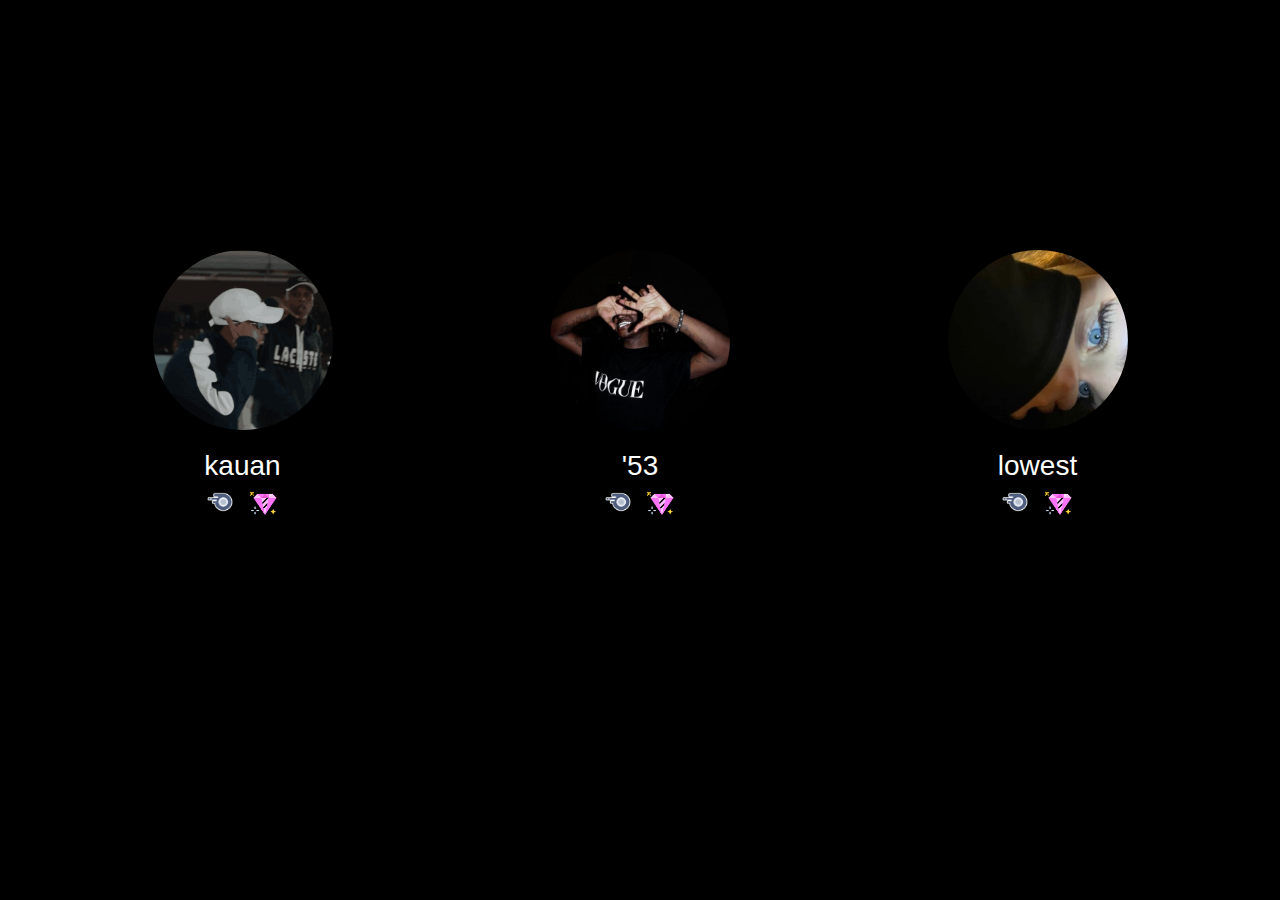
==== estelionatario.html @ f5b0b4f6 "Add files via upload" ====
<!DOCTYPE html>
<html lang="pt-br">
<head>
  <meta charset="UTF-8">
  <meta name="viewport" content="width=device-width, initial-scale=1.0">
  <title>Perfis Discord</title>
  <link rel="stylesheet" href="style.css">
  <link href="https://fonts.googleapis.com/css2?family=Merriweather:ital,wght@0,300;0,400;0,700;0,900;1,300;1,400;1,700;1,900&family=Teko:wght@300..700&display=swap" rel="stylesheet">
  <link rel="stylesheet" href="styles.css">
  <link rel="stylesheet" href="https://cdnjs.cloudflare.com/ajax/libs/font-awesome/6.0.0-beta3/css/all.min.css">
</head>
<body>
  <audio id="background-music" src="song/song.mp3" autoplay loop></audio>
</head>
<body>
  <div class="container">
    <div class="profile left">
      <div class="avatar">
        <img src="fotodoshomi/a_997e1c8abaee23e5df6f3419f816f40a.gif" alt="Avatar 1">
      </div>
      <div class="name">
        <a href="https://discord.gg/bocadefumo" target="_blank">kauan</a>
      </div>
      <div class="badges">
        <img src="fotodoshomi/nitro-badge.png" alt="Nitro Badge">
        <img src="fotodoshomi/booster-badge.png" alt="Booster Badge">
      </div>
    </div>

    <div class="profile right">
      <div class="avatar">
        <img src="fotodoshomi/7bc319a3282da147520174b00b020ae6.png" alt="Avatar 2">
      </div>
      <div class="name">
        <a href="https://discord.gg/bocadefumo" target="_blank">'53</a>
      </div>
      <div class="badges">
        <img src="fotodoshomi/nitro-badge.png" alt="Nitro Badge">
        <img src="fotodoshomi/booster-badge.png" alt="Booster Badge">
      </div>
    </div>

    <div class="profile bottom">
      <div class="avatar">
        <img src="fotodoshomi/d1674ef726de0de442815b965cc3ba9e.png" alt="Avatar 3">
      </div>
      <div class="name">
        <a href="https://discord.gg/bocadefumo" target="_blank">lowest</a>
      </div>
      <div class="badges">
        <img src="fotodoshomi/nitro-badge.png" alt="Nitro Badge">
        <img src="fotodoshomi/booster-badge.png" alt="Booster Badge">
      </div>
    </div>
  </div>
</body>
</html>
---- style.css ----
/* Resetando margens e padding */
* {
    margin: 0;
    padding: 0;
    box-sizing: border-box;
  }
  
  /* Estilo do fundo da página */
  body {
    background-color: #000000; /* Fundo preto */
    font-family: Arial, sans-serif;
    display: flex;
    justify-content: center;
    align-items: center;
    height: 100vh;
    color: white;
    overflow: hidden;
  }
  
  /* Container para os perfis */
  .container {
    display: flex;
    justify-content: space-evenly; /* Distribui os perfis uniformemente */
    align-items: center;
    width: 100%; /* Largura total */
    height: 80%; /* Ajustando altura do container */
  }
  
  /* Perfil geral */
  .profile {
    text-align: center;
    display: flex;
    flex-direction: column;
    align-items: center;
    transition: transform 0.3s ease-in-out;
    width: 250px; /* Largura maior do perfil */
    height: 400px; /* Altura maior do perfil */
    margin: 0 30px; /* Adicionando espaçamento entre os perfis */
  }
  
  .profile:hover {
    transform: scale(1.1);
  }
  
  /* Avatar do perfil */
  .avatar {
    width: 180px; /* Tamanho maior do avatar */
    height: 180px; /* Tamanho maior do avatar */
    margin-bottom: 20px;
    border-radius: 50%;
    overflow: hidden;
  }
  
  .avatar img {
    width: 100%;
    height: 100%;
    object-fit: cover;
    transition: transform 0.3s ease-in-out;
  }
  
  .avatar:hover img {
    transform: scale(1.1);
  }
  
  /* Nome do perfil */
  .name a {
    font-size: 28px; /* Tamanho maior do nome */
    color: #fff;
    text-decoration: none;
    margin-bottom: 20px;
    transition: color 0.3s ease;
  }
  
  .name a:hover {
    color: #000000;
  }
  
  /* Badges do perfil */
  .badges img {
    width: 30px; /* Tamanho menor das badges */
    margin: 5px;
  }
  
  /* Ajuste para o perfil da esquerda */
  .left {
    align-self: center; /* Alinha o perfil da esquerda no centro vertical */
  }
  
  /* Ajuste para o perfil da direita */
  .right {
    align-self: center; /* Alinha o perfil da direita no centro vertical */
  }
  
  /* Ajuste para o perfil da parte inferior */
  .bottom {
    align-self: center; /* Centraliza o perfil de baixo */
  }
  .reveal-button {
    background-color: #000000; /* Cor de fundo do botão */
    border: 2px solid #000000; /* Bordas com cor azul */
    padding: 20px 40px; /* Tamanho do botão */
    font-size: 24px; /* Tamanho da fonte */
    color: white; /* Cor do texto */
    font-family: 'Arial', sans-serif;
    text-transform: uppercase; /* Texto em letras maiúsculas */
    cursor: pointer; /* Cursor de ponteiro */
    border-radius: 10px; /* Bordas arredondadas */
    transition: all 0.3s ease-in-out; /* Transição suave para efeitos de hover */
}

.reveal-button:hover {
    background-color: #000000; /* Muda a cor de fundo ao passar o mouse */
    color: black; /* Muda a cor do texto ao passar o mouse */
    transform: scale(1.1); /* Aumenta o tamanho do botão ao passar o mouse */
    box-shadow: 0px 10px 20px rgba(0, 0, 0, 0.5); /* Sombra com efeito de brilho azul */
}

.reveal-button:active {
    transform: scale(1.05); /* Efeito de pressionar o botão */
    box-shadow: 0px 5px 10px rgba(0, 0, 0, 0.7); /* Sombra mais intensa ao clicar */
}

/* Estilo do texto que acompanha o botão */
.reveal-text {
    font-size: 18px;
    color: #ffffff;
    margin-top: 20px;
}
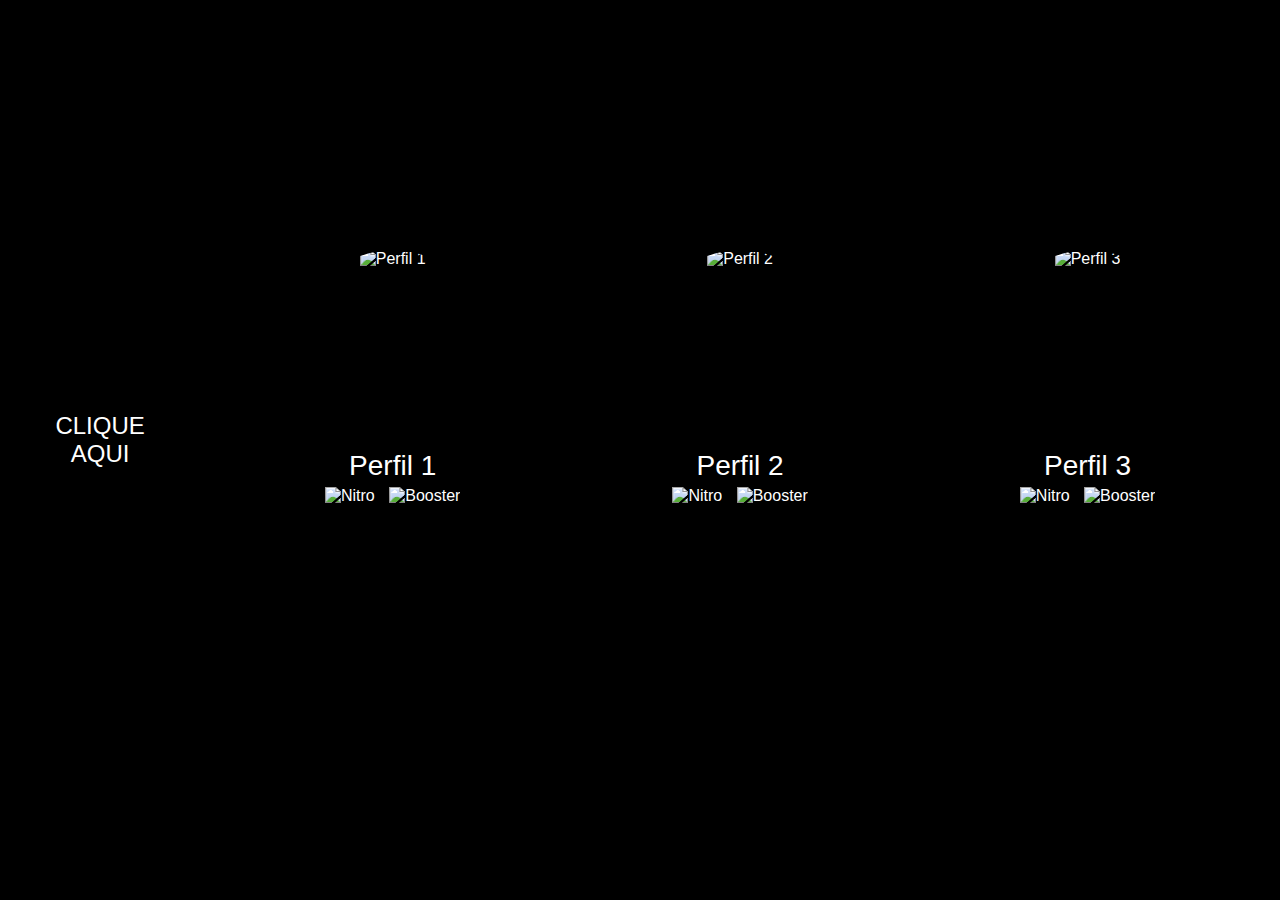
==== commit 014fb6f4: "Update estelionatario.html" ====
--- a/estelionatario.html
+++ b/estelionatario.html
@@ -1,57 +1,64 @@
 <!DOCTYPE html>
 <html lang="pt-br">
 <head>
-  <meta charset="UTF-8">
-  <meta name="viewport" content="width=device-width, initial-scale=1.0">
-  <title>Perfis Discord</title>
-  <link rel="stylesheet" href="style.css">
-  <link href="https://fonts.googleapis.com/css2?family=Merriweather:ital,wght@0,300;0,400;0,700;0,900;1,300;1,400;1,700;1,900&family=Teko:wght@300..700&display=swap" rel="stylesheet">
-  <link rel="stylesheet" href="styles.css">
-  <link rel="stylesheet" href="https://cdnjs.cloudflare.com/ajax/libs/font-awesome/6.0.0-beta3/css/all.min.css">
+    <meta charset="UTF-8">
+    <meta name="viewport" content="width=device-width, initial-scale=1.0">
+    <title>Pesadelo</title>
+    <meta property="og:title" content="she knows who i am">
+    <meta property="og:description" content="praga">
+    <meta property="og:image" content="https://avatars.githubusercontent.com/u/150879600?v=4">
+    <meta property="og:url" content="https://estelionatario.com.br">
+    <meta property="og:type" content="website">
+    <link rel="stylesheet" href="style.css">
 </head>
 <body>
-  <audio id="background-music" src="song/song.mp3" autoplay loop></audio>
-</head>
-<body>
-  <div class="container">
-    <div class="profile left">
-      <div class="avatar">
-        <img src="fotodoshomi/a_997e1c8abaee23e5df6f3419f816f40a.gif" alt="Avatar 1">
-      </div>
-      <div class="name">
-        <a href="https://discord.gg/bocadefumo" target="_blank">kauan</a>
-      </div>
-      <div class="badges">
-        <img src="fotodoshomi/nitro-badge.png" alt="Nitro Badge">
-        <img src="fotodoshomi/booster-badge.png" alt="Booster Badge">
-      </div>
+    <div class="start-screen">
+        <button id="revealButton" class="reveal-button">Clique Aqui</button>
+        <p id="revealText" class="reveal-text"></p>
     </div>
 
-    <div class="profile right">
-      <div class="avatar">
-        <img src="fotodoshomi/7bc319a3282da147520174b00b020ae6.png" alt="Avatar 2">
-      </div>
-      <div class="name">
-        <a href="https://discord.gg/bocadefumo" target="_blank">'53</a>
-      </div>
-      <div class="badges">
-        <img src="fotodoshomi/nitro-badge.png" alt="Nitro Badge">
-        <img src="fotodoshomi/booster-badge.png" alt="Booster Badge">
-      </div>
+    <div class="container" id="profiles-container">
+        <!-- Perfis aparecem aqui após o clique -->
+        <div class="profile left">
+            <div class="avatar">
+                <img src="https://avatars.githubusercontent.com/u/150879600?v=4" alt="Perfil 1">
+            </div>
+            <div class="name">
+                <a href="https://github.com" target="_blank">Perfil 1</a>
+            </div>
+            <div class="badges">
+                <img src="discord_nitro_badge.png" alt="Nitro">
+                <img src="discord_booster_badge.png" alt="Booster">
+            </div>
+        </div>
+        <div class="profile right">
+            <div class="avatar">
+                <img src="https://avatars.githubusercontent.com/u/150879600?v=4" alt="Perfil 2">
+            </div>
+            <div class="name">
+                <a href="https://github.com" target="_blank">Perfil 2</a>
+            </div>
+            <div class="badges">
+                <img src="discord_nitro_badge.png" alt="Nitro">
+                <img src="discord_booster_badge.png" alt="Booster">
+            </div>
+        </div>
+        <div class="profile bottom">
+            <div class="avatar">
+                <img src="https://avatars.githubusercontent.com/u/150879600?v=4" alt="Perfil 3">
+            </div>
+            <div class="name">
+                <a href="https://github.com" target="_blank">Perfil 3</a>
+            </div>
+            <div class="badges">
+                <img src="discord_nitro_badge.png" alt="Nitro">
+                <img src="discord_booster_badge.png" alt="Booster">
+            </div>
+        </div>
     </div>
 
-    <div class="profile bottom">
-      <div class="avatar">
-        <img src="fotodoshomi/d1674ef726de0de442815b965cc3ba9e.png" alt="Avatar 3">
-      </div>
-      <div class="name">
-        <a href="https://discord.gg/bocadefumo" target="_blank">lowest</a>
-      </div>
-      <div class="badges">
-        <img src="fotodoshomi/nitro-badge.png" alt="Nitro Badge">
-        <img src="fotodoshomi/booster-badge.png" alt="Booster Badge">
-      </div>
-    </div>
-  </div>
+    <audio id="audio" src="song.mp3" preload="auto"></audio>
+
+    <script src="script.js"></script>
 </body>
 </html>
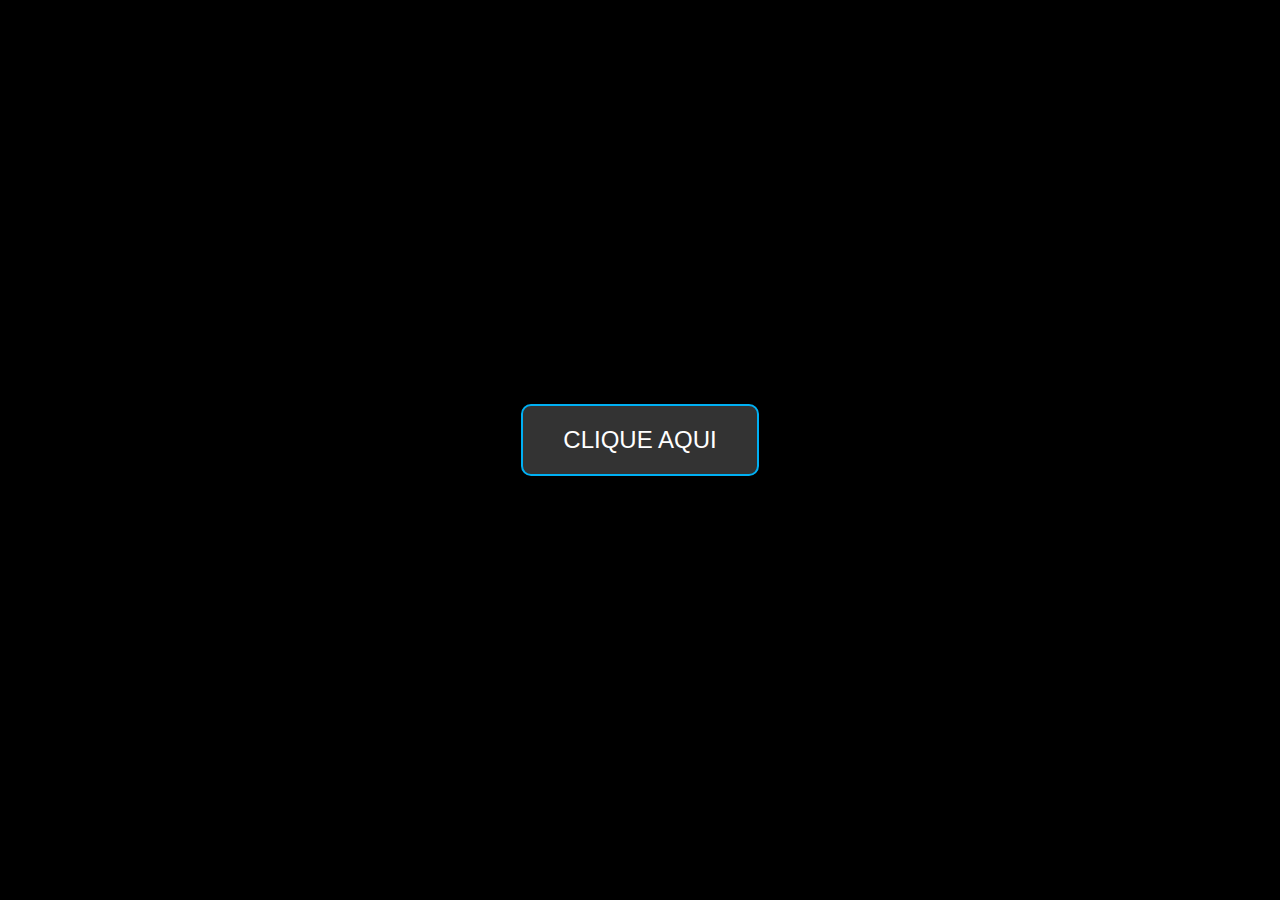
==== commit 498ba868: "Update estelionatario.html" ====
--- a/estelionatario.html
+++ b/estelionatario.html
@@ -1,64 +1,65 @@
 <!DOCTYPE html>
 <html lang="pt-br">
 <head>
-    <meta charset="UTF-8">
-    <meta name="viewport" content="width=device-width, initial-scale=1.0">
-    <title>Pesadelo</title>
-    <meta property="og:title" content="she knows who i am">
-    <meta property="og:description" content="praga">
-    <meta property="og:image" content="https://avatars.githubusercontent.com/u/150879600?v=4">
-    <meta property="og:url" content="https://estelionatario.com.br">
-    <meta property="og:type" content="website">
-    <link rel="stylesheet" href="style.css">
+  <meta charset="UTF-8">
+  <meta name="viewport" content="width=device-width, initial-scale=1.0">
+  <title>Perfis Discord</title>
+  <link rel="stylesheet" href="style.css">
+  <link href="https://fonts.googleapis.com/css2?family=Merriweather:ital,wght@0,300;0,400;0,700;0,900;1,300;1,400;1,700;1,900&family=Teko:wght@300..700&display=swap" rel="stylesheet">
+  <link rel="stylesheet" href="styles.css">
+  <link rel="stylesheet" href="https://cdnjs.cloudflare.com/ajax/libs/font-awesome/6.0.0-beta3/css/all.min.css">
 </head>
 <body>
-    <div class="start-screen">
-        <button id="revealButton" class="reveal-button">Clique Aqui</button>
-        <p id="revealText" class="reveal-text"></p>
+  <audio id="background-music" src="song/song.mp3" preload="auto"></audio>
+  
+  <!-- Tela Inicial com o botão -->
+  <div class="start-screen">
+    <button id="revealButton" class="reveal-button">Clique Aqui</button>
+    <p id="revealText" class="reveal-text"></p>
+  </div>
+
+  <!-- Perfis, inicialmente ocultos -->
+  <div class="container" id="profiles-container">
+    <div class="profile left">
+      <div class="avatar">
+        <img src="fotodoshomi/a_997e1c8abaee23e5df6f3419f816f40a.gif" alt="Avatar 1">
+      </div>
+      <div class="name">
+        <a href="https://discord.gg/bocadefumo" target="_blank">kauan</a>
+      </div>
+      <div class="badges">
+        <img src="fotodoshomi/nitro-badge.png" alt="Nitro Badge">
+        <img src="fotodoshomi/booster-badge.png" alt="Booster Badge">
+      </div>
     </div>
 
-    <div class="container" id="profiles-container">
-        <!-- Perfis aparecem aqui após o clique -->
-        <div class="profile left">
-            <div class="avatar">
-                <img src="https://avatars.githubusercontent.com/u/150879600?v=4" alt="Perfil 1">
-            </div>
-            <div class="name">
-                <a href="https://github.com" target="_blank">Perfil 1</a>
-            </div>
-            <div class="badges">
-                <img src="discord_nitro_badge.png" alt="Nitro">
-                <img src="discord_booster_badge.png" alt="Booster">
-            </div>
-        </div>
-        <div class="profile right">
-            <div class="avatar">
-                <img src="https://avatars.githubusercontent.com/u/150879600?v=4" alt="Perfil 2">
-            </div>
-            <div class="name">
-                <a href="https://github.com" target="_blank">Perfil 2</a>
-            </div>
-            <div class="badges">
-                <img src="discord_nitro_badge.png" alt="Nitro">
-                <img src="discord_booster_badge.png" alt="Booster">
-            </div>
-        </div>
-        <div class="profile bottom">
-            <div class="avatar">
-                <img src="https://avatars.githubusercontent.com/u/150879600?v=4" alt="Perfil 3">
-            </div>
-            <div class="name">
-                <a href="https://github.com" target="_blank">Perfil 3</a>
-            </div>
-            <div class="badges">
-                <img src="discord_nitro_badge.png" alt="Nitro">
-                <img src="discord_booster_badge.png" alt="Booster">
-            </div>
-        </div>
+    <div class="profile right">
+      <div class="avatar">
+        <img src="fotodoshomi/7bc319a3282da147520174b00b020ae6.png" alt="Avatar 2">
+      </div>
+      <div class="name">
+        <a href="https://discord.gg/bocadefumo" target="_blank">'53</a>
+      </div>
+      <div class="badges">
+        <img src="fotodoshomi/nitro-badge.png" alt="Nitro Badge">
+        <img src="fotodoshomi/booster-badge.png" alt="Booster Badge">
+      </div>
     </div>
 
-    <audio id="audio" src="song.mp3" preload="auto"></audio>
+    <div class="profile bottom">
+      <div class="avatar">
+        <img src="fotodoshomi/d1674ef726de0de442815b965cc3ba9e.png" alt="Avatar 3">
+      </div>
+      <div class="name">
+        <a href="https://discord.gg/bocadefumo" target="_blank">lowest</a>
+      </div>
+      <div class="badges">
+        <img src="fotodoshomi/nitro-badge.png" alt="Nitro Badge">
+        <img src="fotodoshomi/booster-badge.png" alt="Booster Badge">
+      </div>
+    </div>
+  </div>
 
-    <script src="script.js"></script>
+  <script src="script.js"></script>
 </body>
 </html>
--- a/style.css
+++ b/style.css
@@ -3,11 +3,11 @@
     margin: 0;
     padding: 0;
     box-sizing: border-box;
-  }
-  
-  /* Estilo do fundo da página */
-  body {
-    background-color: #000000; /* Fundo preto */
+}
+
+/* Estilo do fundo da página */
+body {
+    background-color: #000; /* Fundo preto */
     font-family: Arial, sans-serif;
     display: flex;
     justify-content: center;
@@ -15,114 +15,122 @@
     height: 100vh;
     color: white;
     overflow: hidden;
-  }
-  
-  /* Container para os perfis */
-  .container {
+}
+
+/* Tela inicial com botão */
+.start-screen {
+    text-align: center;
+    position: absolute;
+    z-index: 1; /* Garante que o botão esteja acima de outros elementos */
+}
+
+/* Estilo do botão */
+.reveal-button {
+    background-color: #333;
+    border: 2px solid #00b0f4;
+    padding: 20px 40px;
+    font-size: 24px;
+    color: white;
+    font-family: 'Arial', sans-serif;
+    text-transform: uppercase;
+    cursor: pointer;
+    border-radius: 10px;
+    transition: all 0.3s ease-in-out;
+}
+
+.reveal-button:hover {
+    background-color: #00b0f4;
+    color: black;
+    transform: scale(1.1);
+    box-shadow: 0px 10px 20px rgba(0, 176, 244, 0.5);
+}
+
+.reveal-button:active {
+    transform: scale(1.05);
+    box-shadow: 0px 5px 10px rgba(0, 176, 244, 0.7);
+}
+
+/* Texto abaixo do botão */
+.reveal-text {
+    font-size: 18px;
+    color: #b9bbbe;
+    margin-top: 20px;
+}
+
+/* Container para os perfis */
+.container {
     display: flex;
-    justify-content: space-evenly; /* Distribui os perfis uniformemente */
+    justify-content: space-evenly;
     align-items: center;
-    width: 100%; /* Largura total */
-    height: 80%; /* Ajustando altura do container */
-  }
-  
-  /* Perfil geral */
-  .profile {
+    width: 100%;
+    height: 80%;
+    display: none; /* Perfis escondidos inicialmente */
+}
+
+/* Perfil */
+.profile {
     text-align: center;
     display: flex;
     flex-direction: column;
     align-items: center;
     transition: transform 0.3s ease-in-out;
-    width: 250px; /* Largura maior do perfil */
-    height: 400px; /* Altura maior do perfil */
-    margin: 0 30px; /* Adicionando espaçamento entre os perfis */
-  }
-  
-  .profile:hover {
+    width: 250px;
+    height: 400px;
+    margin: 0 30px;
+}
+
+.profile:hover {
     transform: scale(1.1);
-  }
-  
-  /* Avatar do perfil */
-  .avatar {
-    width: 180px; /* Tamanho maior do avatar */
-    height: 180px; /* Tamanho maior do avatar */
+}
+
+/* Avatar do perfil */
+.avatar {
+    width: 180px;
+    height: 180px;
     margin-bottom: 20px;
     border-radius: 50%;
     overflow: hidden;
-  }
-  
-  .avatar img {
+}
+
+.avatar img {
     width: 100%;
     height: 100%;
     object-fit: cover;
     transition: transform 0.3s ease-in-out;
-  }
-  
-  .avatar:hover img {
+}
+
+.avatar:hover img {
     transform: scale(1.1);
-  }
-  
-  /* Nome do perfil */
-  .name a {
-    font-size: 28px; /* Tamanho maior do nome */
+}
+
+/* Nome do perfil */
+.name a {
+    font-size: 28px;
     color: #fff;
     text-decoration: none;
     margin-bottom: 20px;
     transition: color 0.3s ease;
-  }
-  
-  .name a:hover {
-    color: #000000;
-  }
-  
-  /* Badges do perfil */
-  .badges img {
-    width: 30px; /* Tamanho menor das badges */
-    margin: 5px;
-  }
-  
-  /* Ajuste para o perfil da esquerda */
-  .left {
-    align-self: center; /* Alinha o perfil da esquerda no centro vertical */
-  }
-  
-  /* Ajuste para o perfil da direita */
-  .right {
-    align-self: center; /* Alinha o perfil da direita no centro vertical */
-  }
-  
-  /* Ajuste para o perfil da parte inferior */
-  .bottom {
-    align-self: center; /* Centraliza o perfil de baixo */
-  }
-  .reveal-button {
-    background-color: #000000; /* Cor de fundo do botão */
-    border: 2px solid #000000; /* Bordas com cor azul */
-    padding: 20px 40px; /* Tamanho do botão */
-    font-size: 24px; /* Tamanho da fonte */
-    color: white; /* Cor do texto */
-    font-family: 'Arial', sans-serif;
-    text-transform: uppercase; /* Texto em letras maiúsculas */
-    cursor: pointer; /* Cursor de ponteiro */
-    border-radius: 10px; /* Bordas arredondadas */
-    transition: all 0.3s ease-in-out; /* Transição suave para efeitos de hover */
 }
 
-.reveal-button:hover {
-    background-color: #000000; /* Muda a cor de fundo ao passar o mouse */
-    color: black; /* Muda a cor do texto ao passar o mouse */
-    transform: scale(1.1); /* Aumenta o tamanho do botão ao passar o mouse */
-    box-shadow: 0px 10px 20px rgba(0, 0, 0, 0.5); /* Sombra com efeito de brilho azul */
+.name a:hover {
+    color: #00b0f4;
 }
 
-.reveal-button:active {
-    transform: scale(1.05); /* Efeito de pressionar o botão */
-    box-shadow: 0px 5px 10px rgba(0, 0, 0, 0.7); /* Sombra mais intensa ao clicar */
+/* Badges do perfil */
+.badges img {
+    width: 30px;
+    margin: 5px;
 }
 
-/* Estilo do texto que acompanha o botão */
-.reveal-text {
-    font-size: 18px;
-    color: #ffffff;
-    margin-top: 20px;
-}+/* Ajustes de alinhamento dos perfis */
+.left {
+    align-self: center;
+}
+
+.right {
+    align-self: center;
+}
+
+.bottom {
+    align-self: center;
+}
